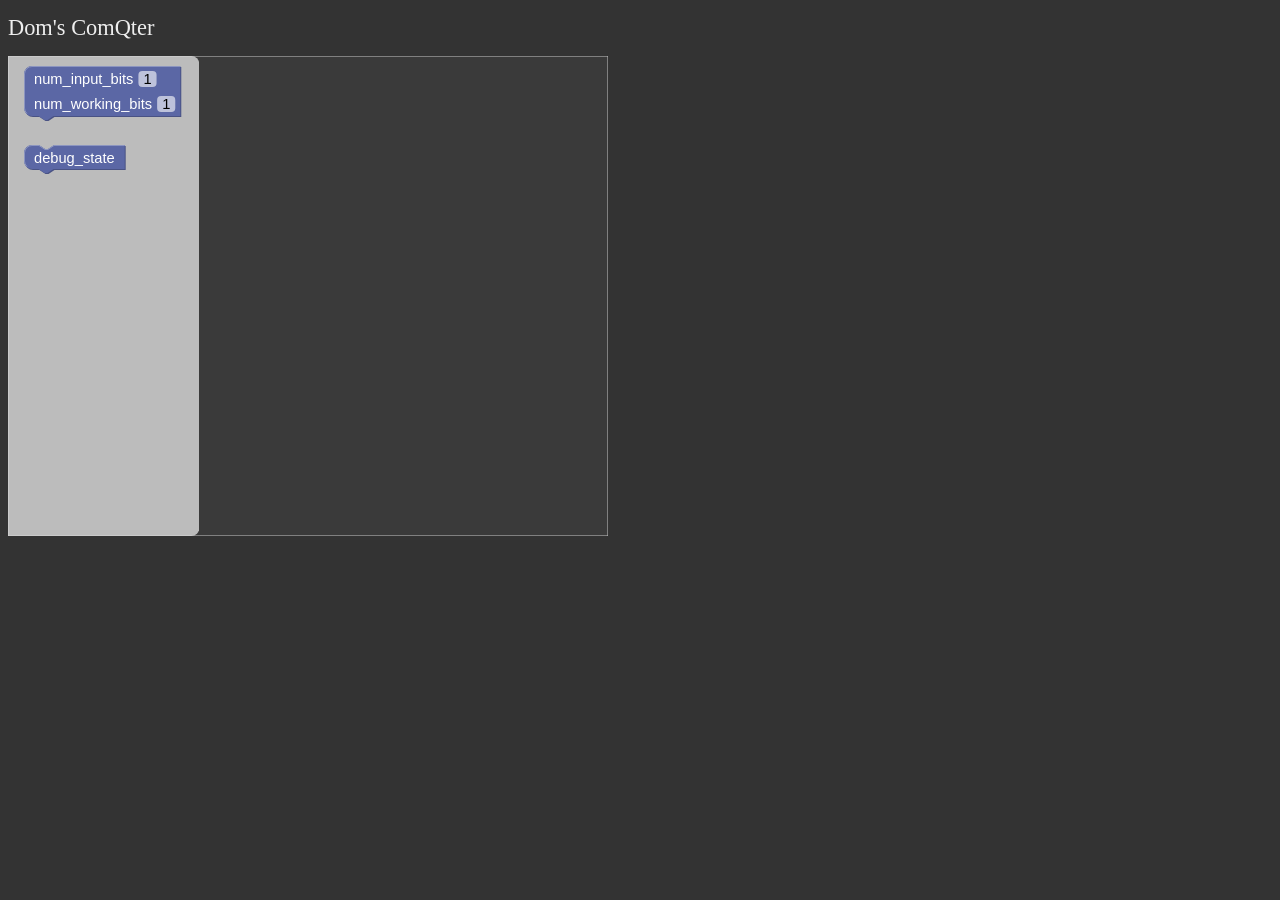
==== index.html @ efe5930d "Remove maxBlocks restriction." ====
<!DOCTYPE html>
<html>
<head>
  <meta charset="utf-8">
  <title>Dom's ComQter</title>
  <script src="third_party/google-blockly-4efa0da/blockly_compressed.js"></script>
  <script src="third_party/google-blockly-4efa0da/blocks_compressed.js"></script>
  <script src="third_party/google-blockly-4efa0da/javascript_compressed.js"></script>
  <script src="third_party/google-blockly-4efa0da/msg/js/en.js"></script>
  <script src="third_party/google-blockly-4efa0da/appengine/storage.js"></script>
  <script src="third_party/mathjs/math.js"></script>
  <!-- <script src="third_party/d3.v5/d3.v5.min.js"></script> -->

  <link rel="stylesheet" type="text/css" href="css/main.css">

</head>
<body>
  <h1>Dom's ComQter</h1>

  <div id="horizontal-main">
    <div id="blocklyDiv" style="height: 480px; width: 600px;"></div>
    <div id="output">Hello I am output.</div>
  </div>

  <xml xmlns="https://developers.google.com/blockly/xml" id="toolbox" style="display: none">


    <block type="quantum_start"></block>
    <block type="debug_state"></block>
  </xml>

  <script type="module" src="js/blocks.js"></script>
  <script type="module" src="js/main.js"></script>


  <div id="code-container">

  </div>
</body>
</html>
---- css/main.css ----
body {
    background: #333;
    color: #EEE;
}

a { color: #5f95c3; }
a:visited { color: #3f6f98; }


#horizontal-main {
    display: flex;
}
#horizontal-main > * {
    margin-right: 10px;
}
#output{
    flex-grow: 1;
}


/* Blockly related things */
#blocklyDiv {
    color: black;
}
h1 {
  font-weight: normal;
  font-size: 140%;
}
#capacity {
  color: red;
}

.blocklySvg {
    background-color: #3a3a3a;
}
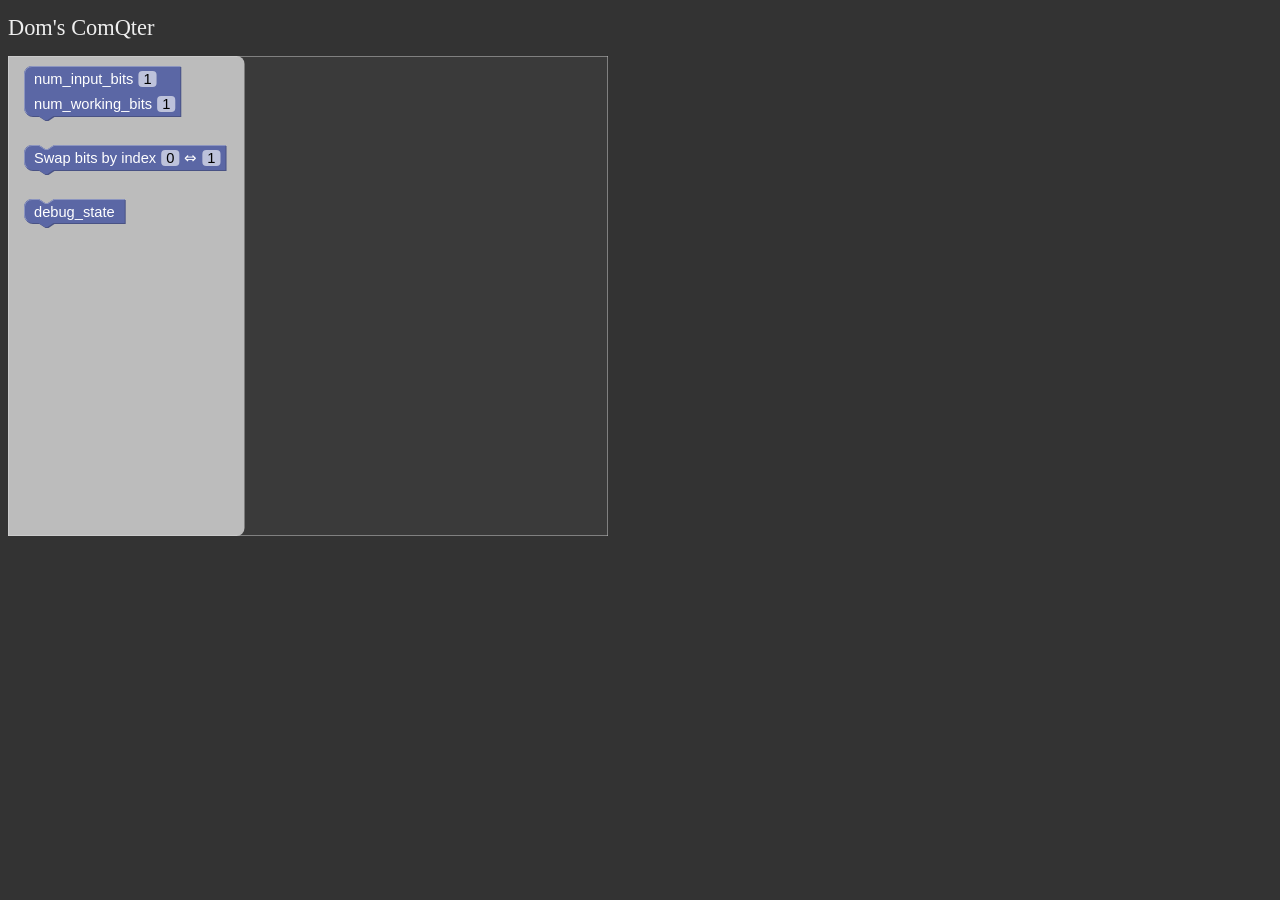
==== commit 3f4a5a56: "Added swapBits gate." ====
--- a/index.html
+++ b/index.html
@@ -9,7 +9,7 @@
   <script src="third_party/google-blockly-4efa0da/msg/js/en.js"></script>
   <script src="third_party/google-blockly-4efa0da/appengine/storage.js"></script>
   <script src="third_party/mathjs/math.js"></script>
-  <!-- <script src="third_party/d3.v5/d3.v5.min.js"></script> -->
+  <script src="third_party/d3.v5/d3.v5.min.js"></script>
 
   <link rel="stylesheet" type="text/css" href="css/main.css">
 
@@ -23,9 +23,8 @@
   </div>
 
   <xml xmlns="https://developers.google.com/blockly/xml" id="toolbox" style="display: none">
-
-
     <block type="quantum_start"></block>
+    <block type="swap_bits"></block>
     <block type="debug_state"></block>
   </xml>
 
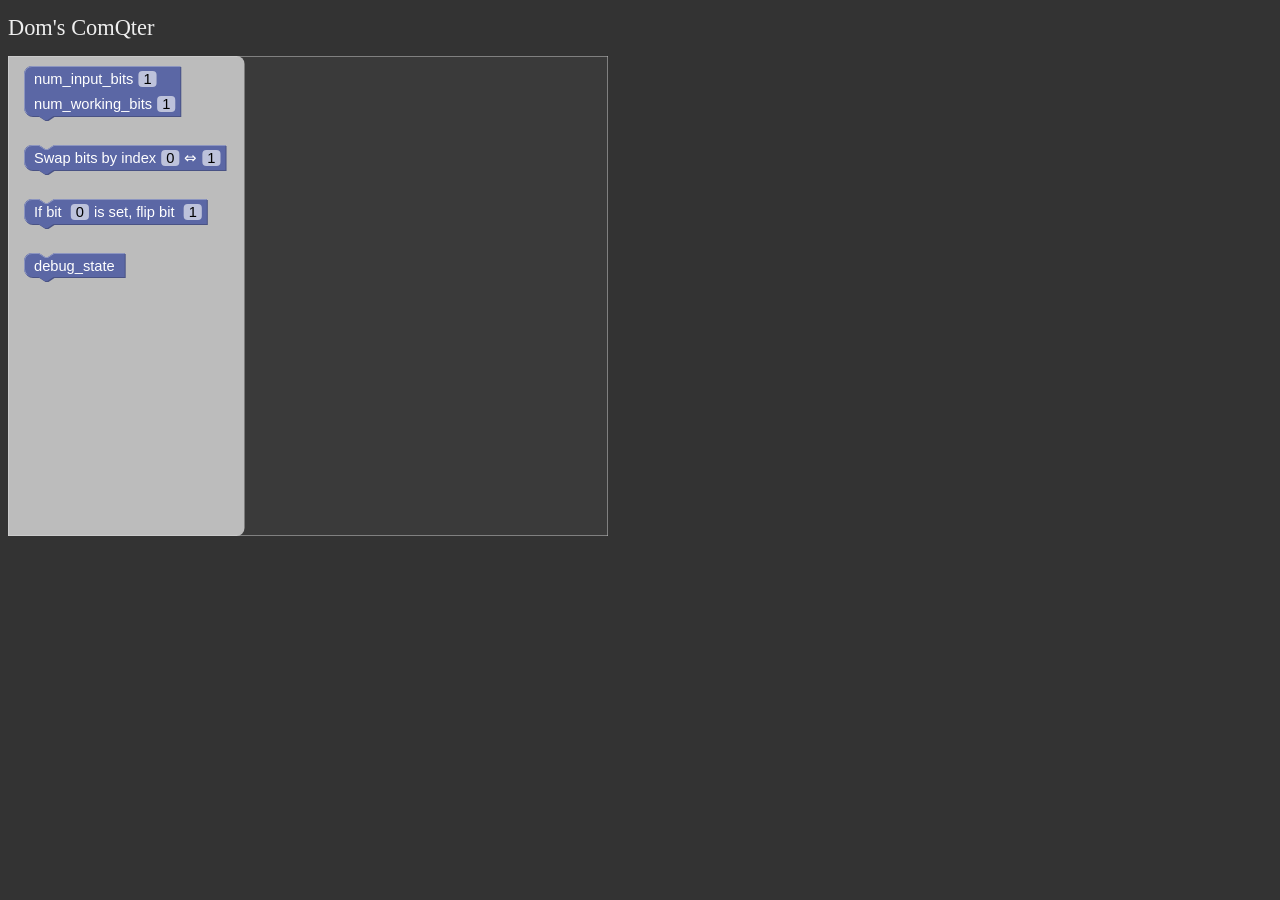
==== commit 3084cadc: "Add controlled-NOT gate." ====
--- a/index.html
+++ b/index.html
@@ -25,6 +25,7 @@
   <xml xmlns="https://developers.google.com/blockly/xml" id="toolbox" style="display: none">
     <block type="quantum_start"></block>
     <block type="swap_bits"></block>
+    <block type="controlled_not"></block>
     <block type="debug_state"></block>
   </xml>
 
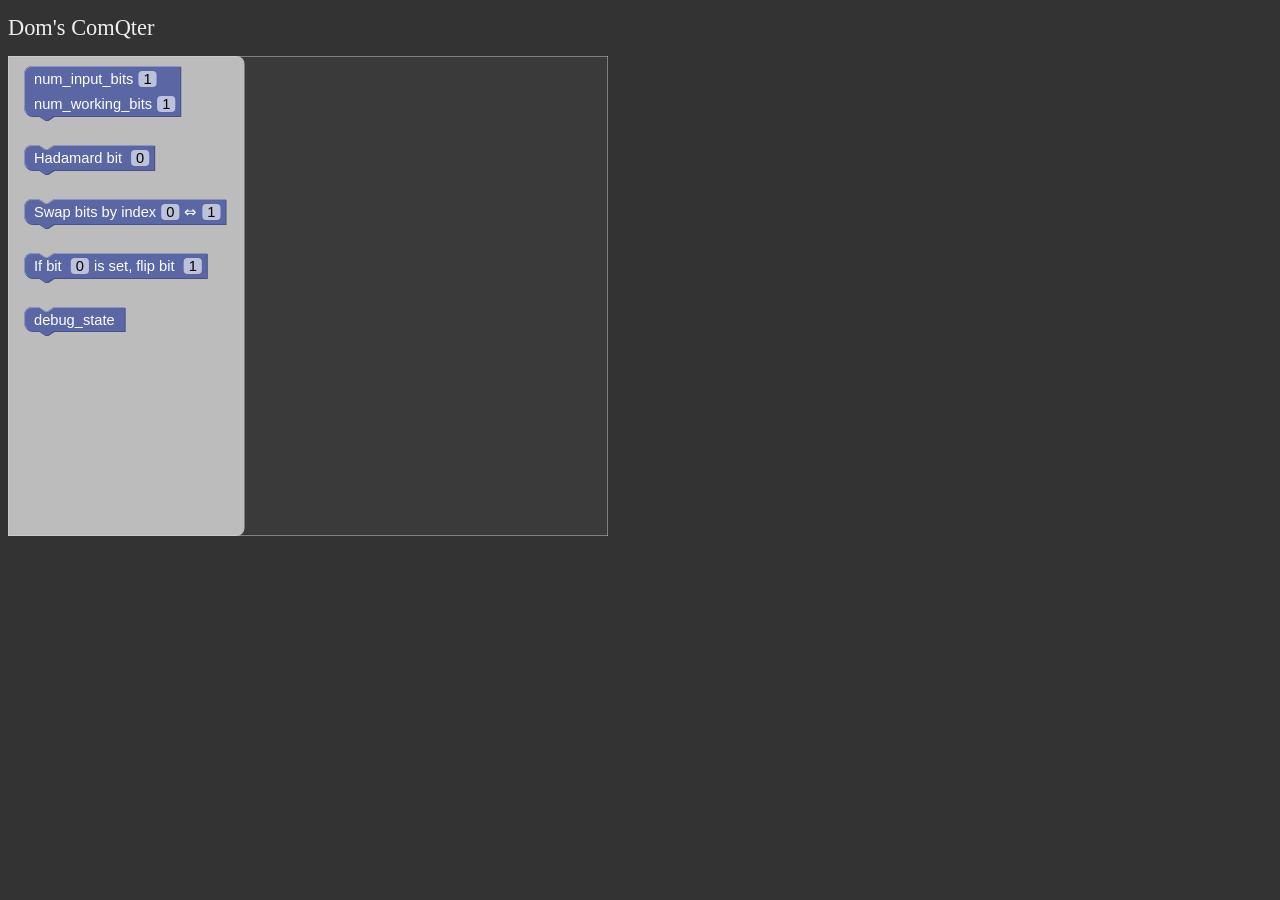
==== commit f5186d76: "Implemented the Hadamard gate" ====
--- a/index.html
+++ b/index.html
@@ -24,6 +24,7 @@
 
   <xml xmlns="https://developers.google.com/blockly/xml" id="toolbox" style="display: none">
     <block type="quantum_start"></block>
+    <block type="hadamard"></block>
     <block type="swap_bits"></block>
     <block type="controlled_not"></block>
     <block type="debug_state"></block>
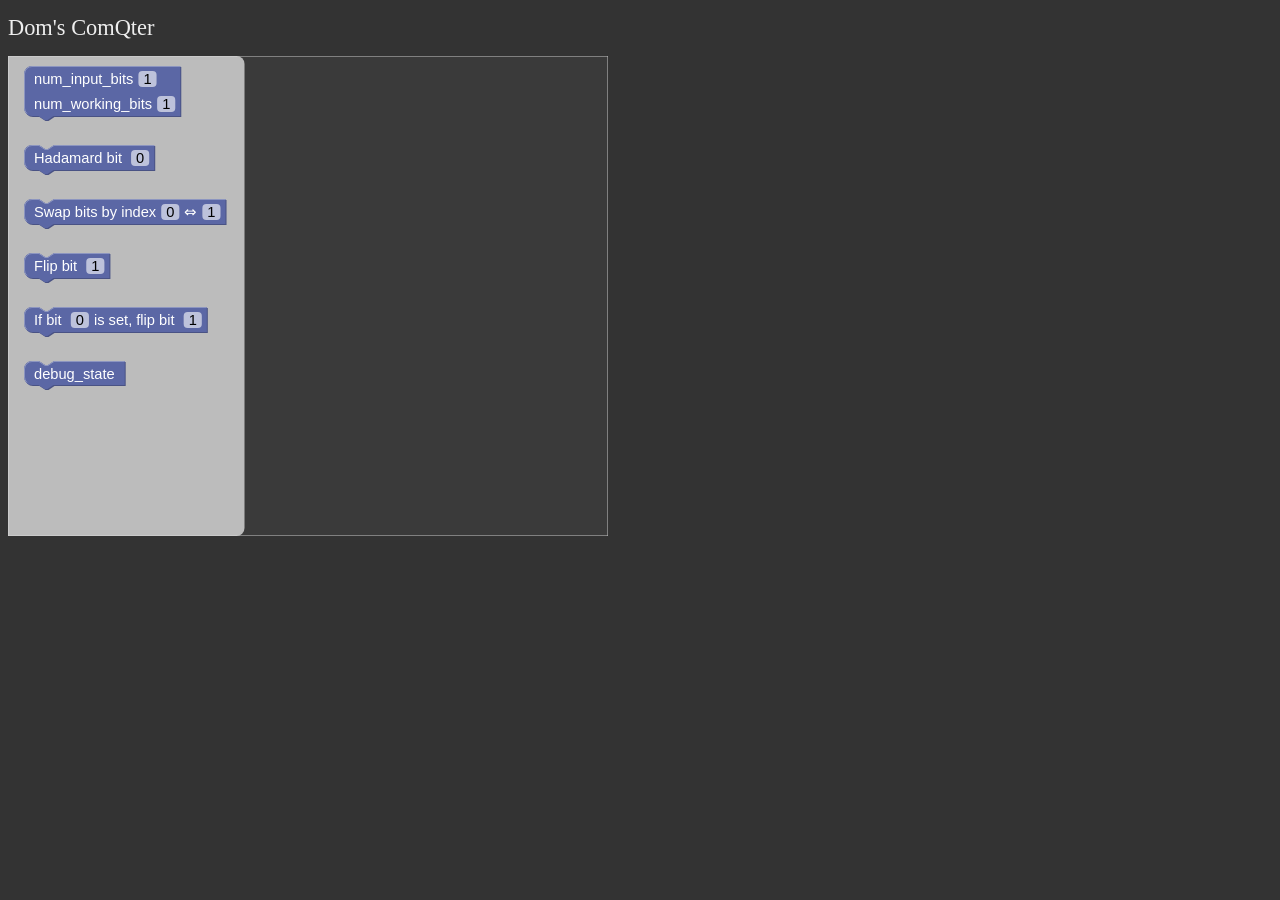
==== commit b8249c17: "Implemented NOT gate." ====
--- a/index.html
+++ b/index.html
@@ -26,6 +26,7 @@
     <block type="quantum_start"></block>
     <block type="hadamard"></block>
     <block type="swap_bits"></block>
+    <block type="not"></block>
     <block type="controlled_not"></block>
     <block type="debug_state"></block>
   </xml>
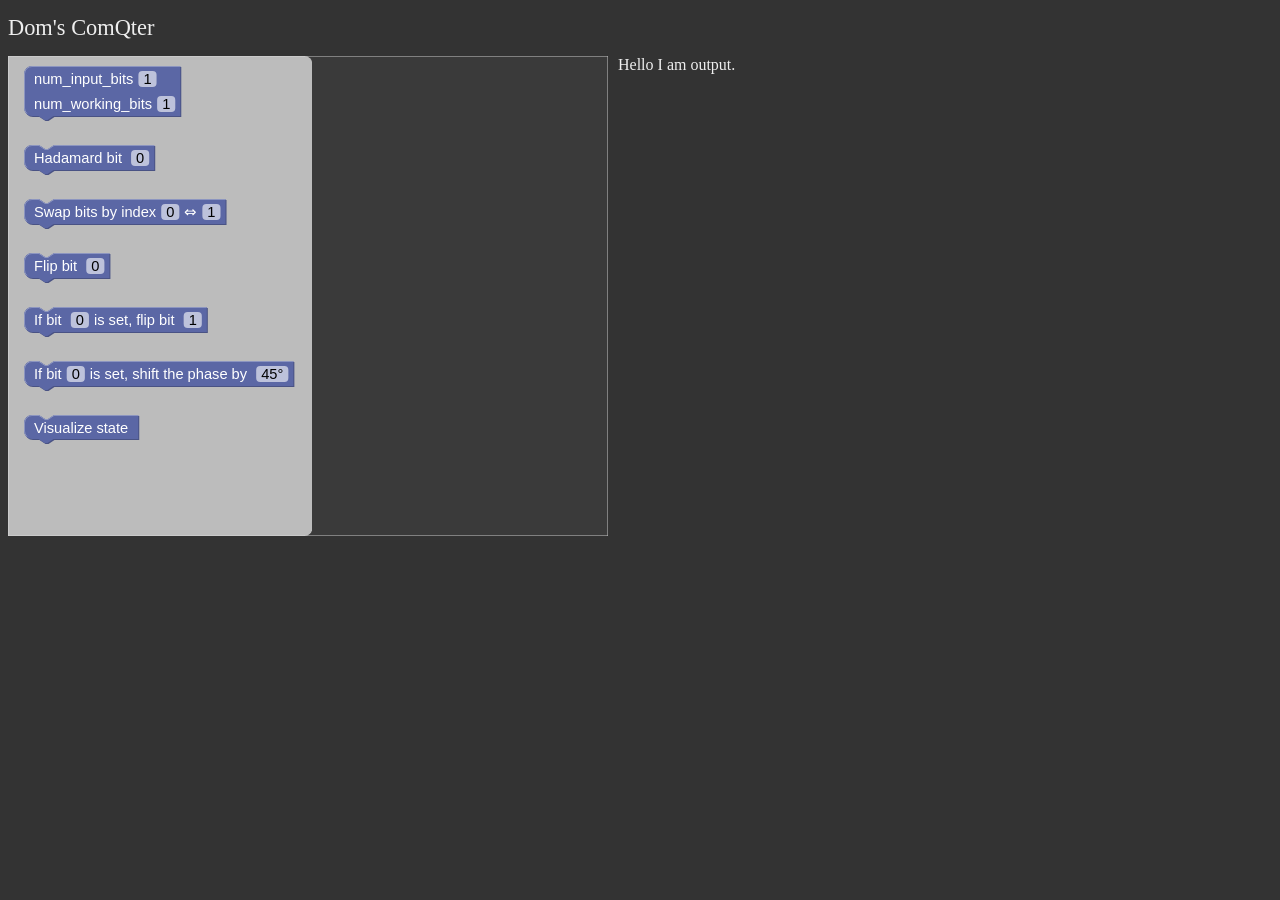
==== commit 0b3d5adc: "Add phaseShift gate." ====
--- a/index.html
+++ b/index.html
@@ -28,6 +28,7 @@
     <block type="swap_bits"></block>
     <block type="not"></block>
     <block type="controlled_not"></block>
+    <block type="phase_shift"></block>
     <block type="debug_state"></block>
   </xml>
 
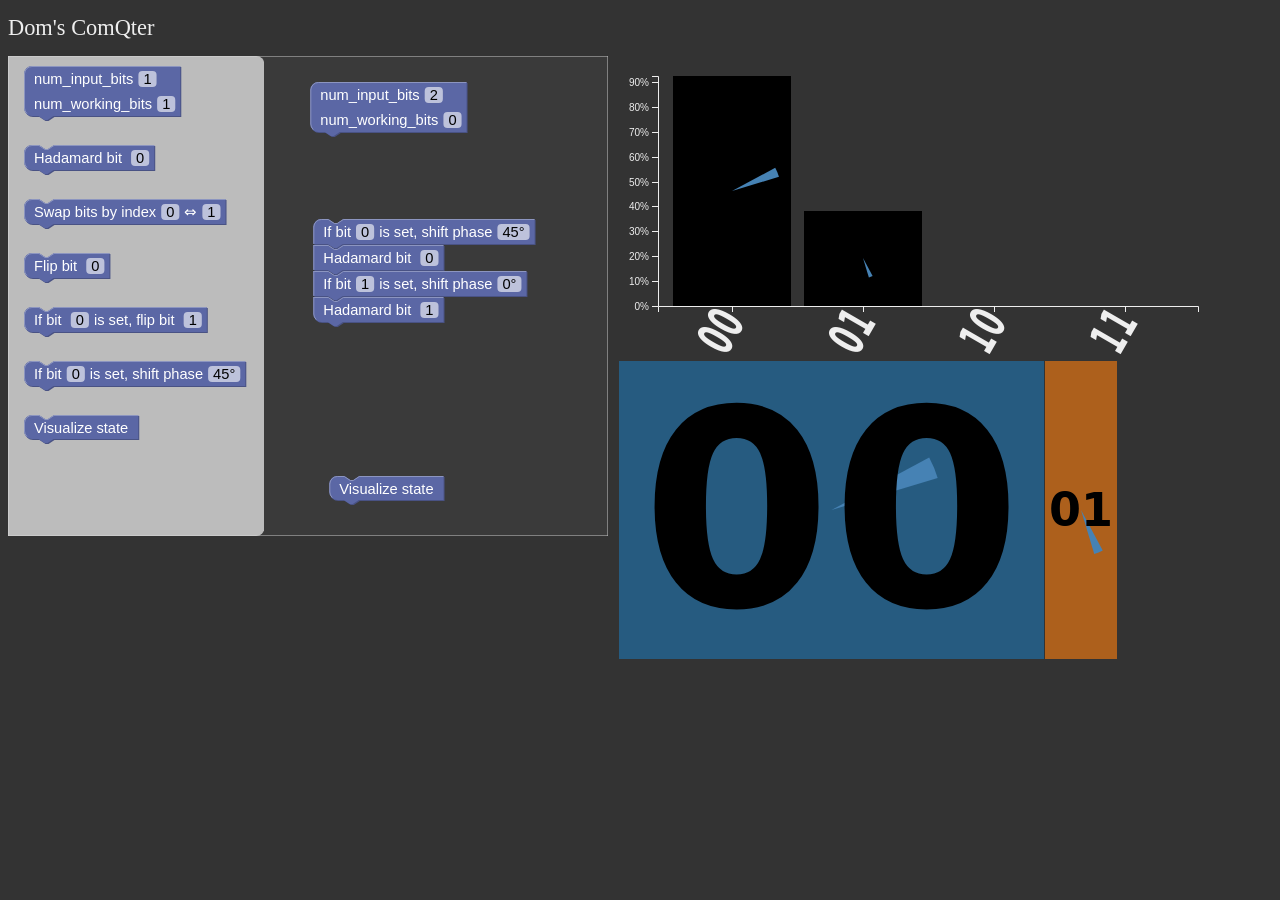
==== commit 6d46ddfc: "Bunch 'a' tweaks" ====
--- a/index.html
+++ b/index.html
@@ -19,7 +19,7 @@
 
   <div id="horizontal-main">
     <div id="blocklyDiv" style="height: 480px; width: 600px;"></div>
-    <div id="output">Hello I am output.</div>
+    <div id="output">Drag some blocks on the left to see what happens.</div>
   </div>
 
   <xml xmlns="https://developers.google.com/blockly/xml" id="toolbox" style="display: none">
--- a/css/main.css
+++ b/css/main.css
@@ -16,7 +16,10 @@
 #output{
     flex-grow: 1;
 }
+#output > svg {
+    max-height: 300px;
 
+}
 
 /* Blockly related things */
 #blocklyDiv {
